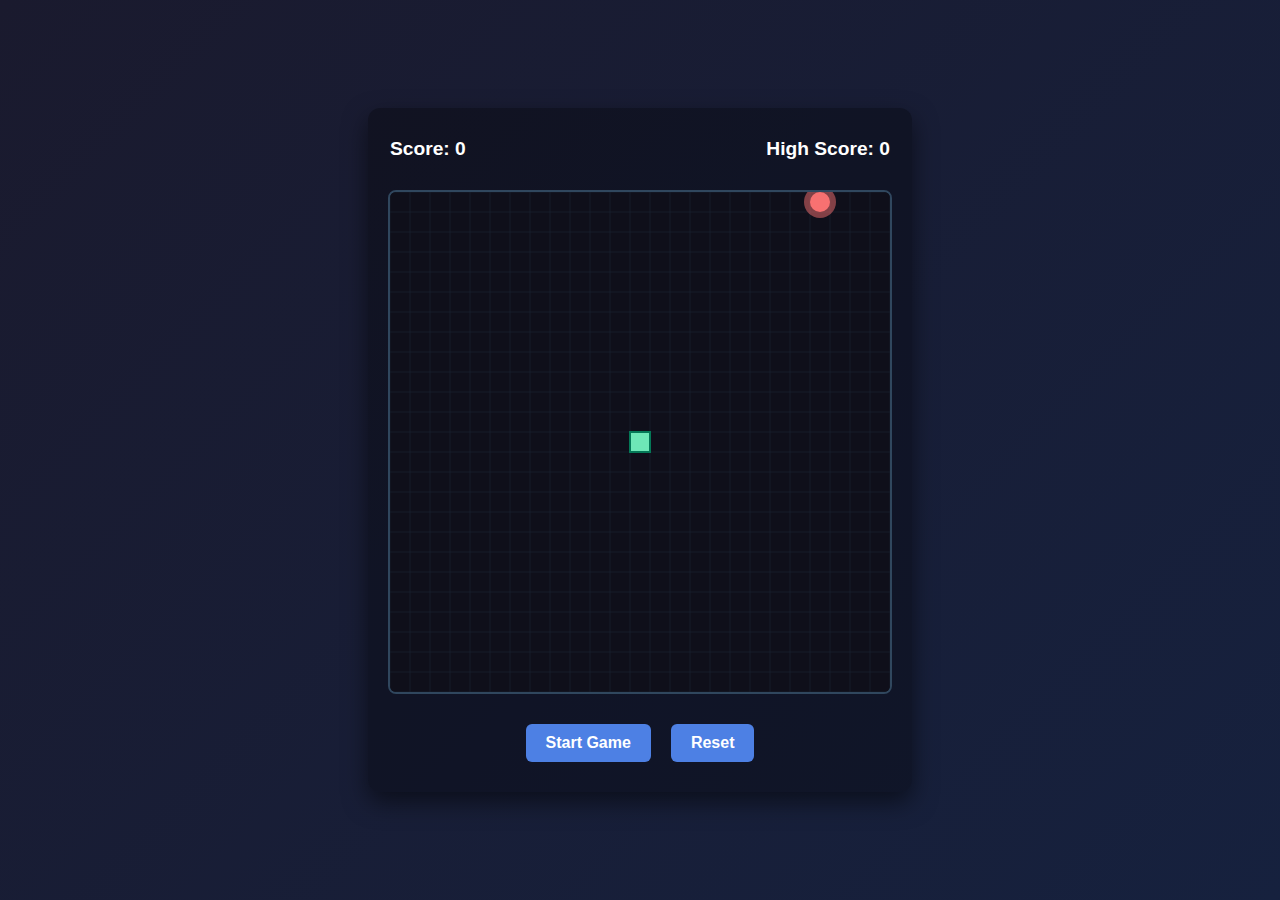
==== index.html @ 334d07b1 "Initial commit" ====
<!DOCTYPE html>
<html lang="en">
<head>
    <meta charset="UTF-8">
    <meta name="viewport" content="width=device-width, initial-scale=1.0">
    <title>Modern Snake Game</title>
    <link rel="stylesheet" href="style.css">
</head>
<body>
    <div class="game-container">
        <div class="score-container">
            <div class="score">Score: <span id="score">0</span></div>
            <div class="high-score">High Score: <span id="highScore">0</span></div>
        </div>
        <canvas id="gameCanvas"></canvas>
        <div class="controls-container">
            <button id="startBtn">Start Game</button>
            <button id="resetBtn">Reset</button>
        </div>
        <div class="mobile-controls">
            <button id="upBtn">↑</button>
            <div class="horizontal-controls">
                <button id="leftBtn">←</button>
                <button id="rightBtn">→</button>
            </div>
            <button id="downBtn">↓</button>
        </div>
    </div>
    <script src="game.js"></script>
</body>
</html>
---- style.css ----
* {
    margin: 0;
    padding: 0;
    box-sizing: border-box;
    font-family: 'Arial', sans-serif;
}

body {
    display: flex;
    justify-content: center;
    align-items: center;
    min-height: 100vh;
    background: linear-gradient(135deg, #1a1a2e, #16213e);
    color: #ffffff;
}

.game-container {
    display: flex;
    flex-direction: column;
    align-items: center;
    gap: 20px;
    padding: 20px;
    background-color: rgba(0, 0, 0, 0.3);
    border-radius: 12px;
    box-shadow: 0 10px 25px rgba(0, 0, 0, 0.5);
}

.score-container {
    display: flex;
    justify-content: space-between;
    width: 100%;
    max-width: 500px;
    font-size: 1.2rem;
    font-weight: bold;
    padding: 10px 0;
}

canvas {
    background-color: #0f0f1a;
    border-radius: 8px;
    border: 2px solid #30475e;
}

.controls-container {
    display: flex;
    gap: 20px;
    margin: 10px 0;
}

button {
    padding: 10px 20px;
    font-size: 1rem;
    border: none;
    border-radius: 6px;
    cursor: pointer;
    transition: all 0.2s ease;
    background-color: #4d80e4;
    color: white;
    font-weight: bold;
}

button:hover {
    background-color: #2563eb;
    transform: translateY(-2px);
}

button:active {
    transform: translateY(0);
}

.mobile-controls {
    display: none;
    flex-direction: column;
    align-items: center;
    gap: 10px;
    margin-top: 20px;
}

.horizontal-controls {
    display: flex;
    gap: 50px;
}

.mobile-controls button {
    width: 60px;
    height: 60px;
    font-size: 1.5rem;
    display: flex;
    justify-content: center;
    align-items: center;
    background-color: rgba(77, 128, 228, 0.7);
}

@media (max-width: 768px) {
    .mobile-controls {
        display: flex;
    }
    
    canvas {
        max-width: 95vw;
    }
}
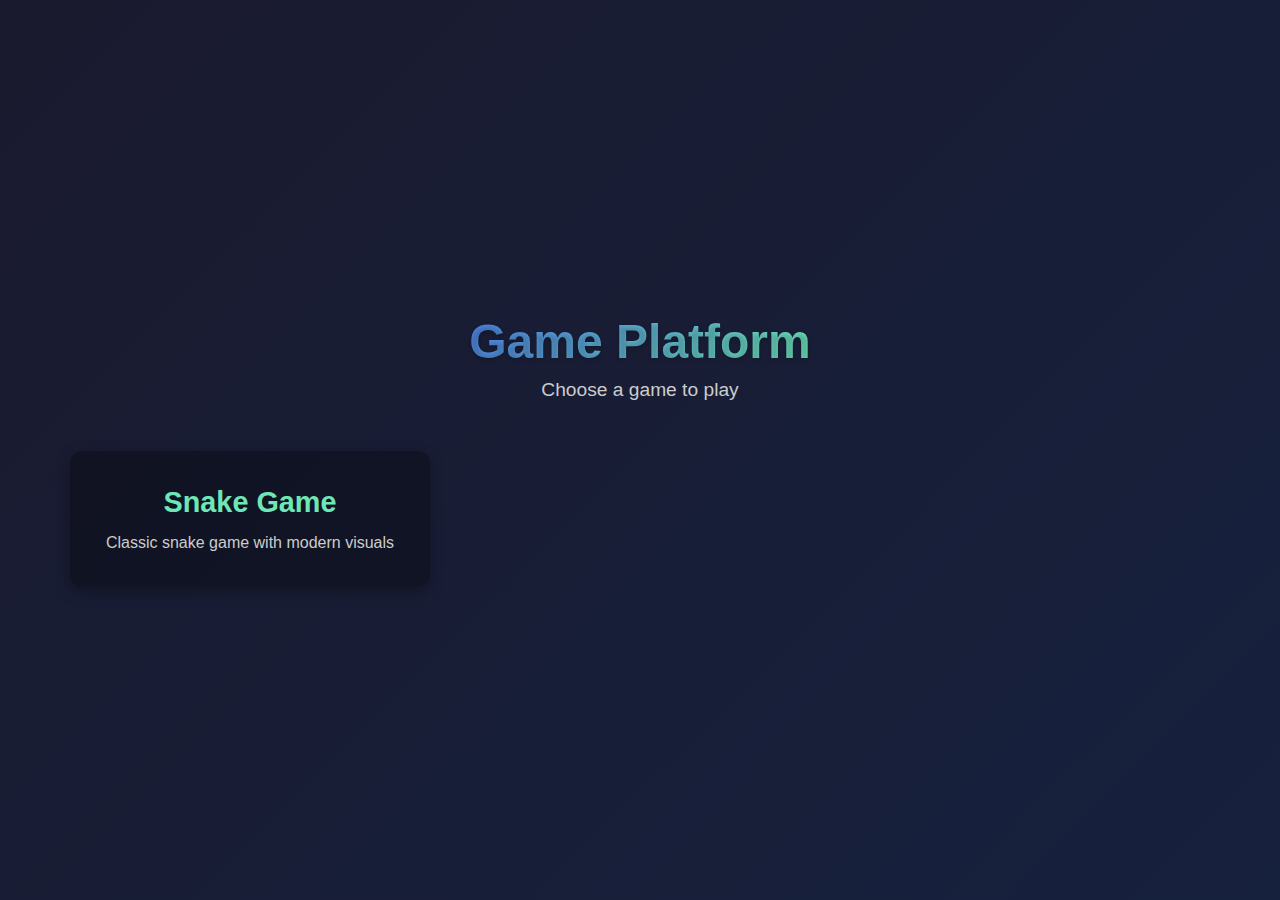
==== commit e8063f40: "Add home page with game cards and remove thumbnails" ====
--- a/index.html
+++ b/index.html
@@ -3,29 +3,26 @@
 <head>
     <meta charset="UTF-8">
     <meta name="viewport" content="width=device-width, initial-scale=1.0">
-    <title>Modern Snake Game</title>
+    <title>Game Platform</title>
     <link rel="stylesheet" href="style.css">
 </head>
 <body>
-    <div class="game-container">
-        <div class="score-container">
-            <div class="score">Score: <span id="score">0</span></div>
-            <div class="high-score">High Score: <span id="highScore">0</span></div>
-        </div>
-        <canvas id="gameCanvas"></canvas>
-        <div class="controls-container">
-            <button id="startBtn">Start Game</button>
-            <button id="resetBtn">Reset</button>
-        </div>
-        <div class="mobile-controls">
-            <button id="upBtn">↑</button>
-            <div class="horizontal-controls">
-                <button id="leftBtn">←</button>
-                <button id="rightBtn">→</button>
+    <div class="home-container">
+        <header>
+            <h1>Game Platform</h1>
+            <p>Choose a game to play</p>
+        </header>
+        
+        <div class="games-grid">
+            <div class="game-card" onclick="location.href='snake.html'">
+                <div class="game-info">
+                    <h3>Snake Game</h3>
+                    <p>Classic snake game with modern visuals</p>
+                </div>
             </div>
-            <button id="downBtn">↓</button>
+            
+            <!-- More games can be added here -->
         </div>
     </div>
-    <script src="game.js"></script>
 </body>
 </html> --- a/style.css
+++ b/style.css
@@ -14,6 +14,7 @@
     color: #ffffff;
 }
 
+/* Game Container - Snake Game */
 .game-container {
     display: flex;
     flex-direction: column;
@@ -25,6 +26,82 @@
     box-shadow: 0 10px 25px rgba(0, 0, 0, 0.5);
 }
 
+/* Home Page Styles */
+.home-container {
+    display: flex;
+    flex-direction: column;
+    align-items: center;
+    gap: 30px;
+    padding: 30px;
+    width: 100%;
+    max-width: 1200px;
+}
+
+header {
+    text-align: center;
+    margin-bottom: 20px;
+}
+
+header h1 {
+    font-size: 3rem;
+    margin-bottom: 10px;
+    background: linear-gradient(135deg, #4d80e4, #6ee7b7);
+    -webkit-background-clip: text;
+    -webkit-text-fill-color: transparent;
+    background-clip: text;
+    text-shadow: 0 2px 4px rgba(0, 0, 0, 0.2);
+}
+
+header p {
+    font-size: 1.2rem;
+    color: #ccc;
+}
+
+.games-grid {
+    display: grid;
+    grid-template-columns: repeat(auto-fill, minmax(300px, 1fr));
+    gap: 30px;
+    width: 100%;
+}
+
+.game-card {
+    background-color: rgba(0, 0, 0, 0.3);
+    border-radius: 12px;
+    overflow: hidden;
+    transition: transform 0.3s ease, box-shadow 0.3s ease;
+    cursor: pointer;
+    box-shadow: 0 5px 15px rgba(0, 0, 0, 0.3);
+    padding: 5px;
+}
+
+.game-card:hover {
+    transform: translateY(-10px);
+    box-shadow: 0 15px 30px rgba(0, 0, 0, 0.5);
+    background-color: rgba(30, 41, 59, 0.7);
+}
+
+/* Remove thumbnail-related styles since we're not using them anymore */
+.game-thumbnail {
+    display: none;
+}
+
+.game-info {
+    padding: 30px;
+    text-align: center;
+}
+
+.game-info h3 {
+    font-size: 1.8rem;
+    margin-bottom: 15px;
+    color: #6ee7b7;
+}
+
+.game-info p {
+    color: #ccc;
+    font-size: 1rem;
+}
+
+/* Original game styles */
 .score-container {
     display: flex;
     justify-content: space-between;
@@ -99,4 +176,16 @@
     canvas {
         max-width: 95vw;
     }
+    
+    .games-grid {
+        grid-template-columns: 1fr;
+    }
+    
+    .home-container {
+        padding: 20px;
+    }
+    
+    header h1 {
+        font-size: 2.2rem;
+    }
 } 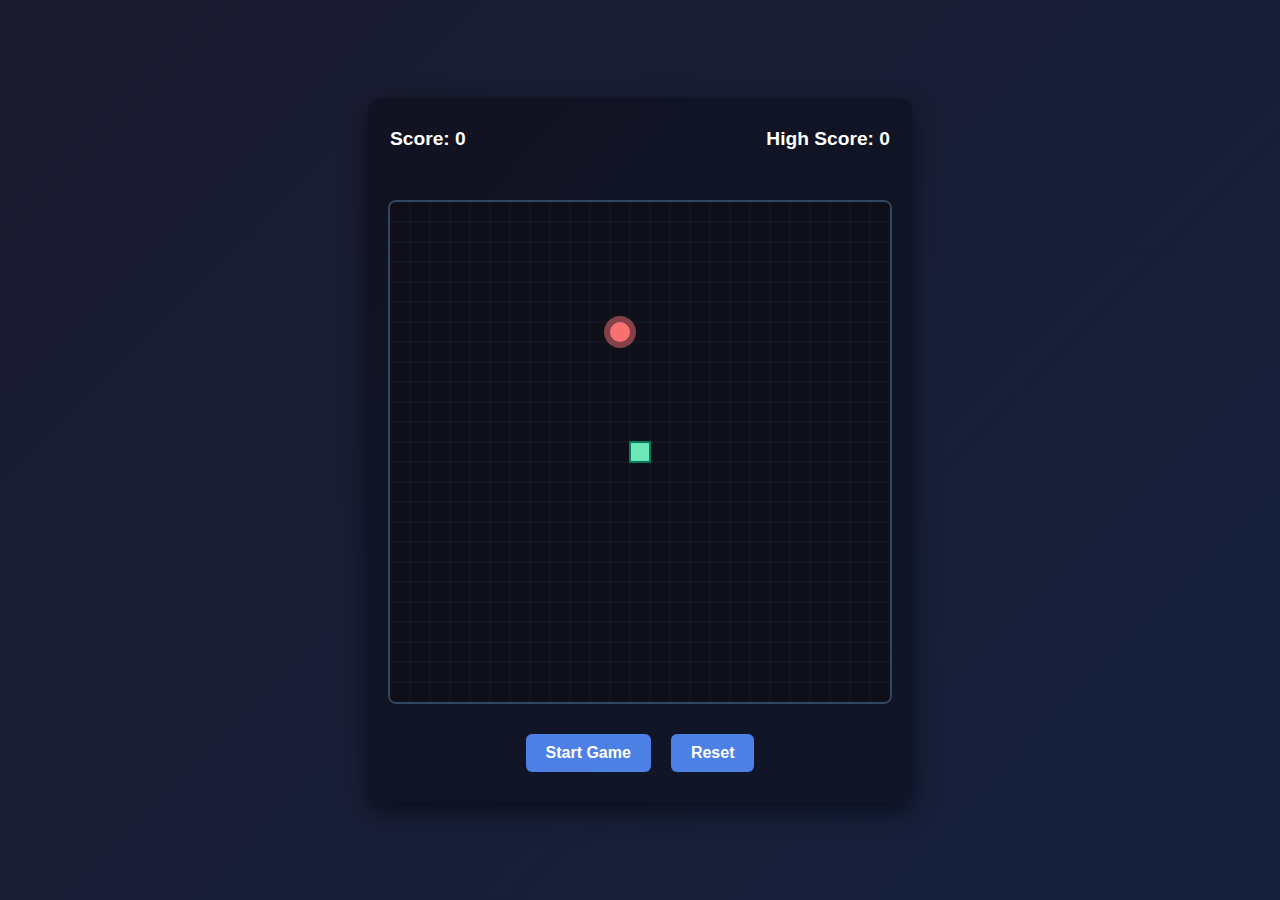
==== commit 3b0fd015: "Add timer feature to snake game" ====
--- a/index.html
+++ b/index.html
@@ -3,26 +3,31 @@
 <head>
     <meta charset="UTF-8">
     <meta name="viewport" content="width=device-width, initial-scale=1.0">
-    <title>Game Platform</title>
+    <title>Modern Snake Game</title>
     <link rel="stylesheet" href="style.css">
 </head>
 <body>
-    <div class="home-container">
-        <header>
-            <h1>Game Platform</h1>
-            <p>Choose a game to play</p>
-        </header>
-        
-        <div class="games-grid">
-            <div class="game-card" onclick="location.href='snake.html'">
-                <div class="game-info">
-                    <h3>Snake Game</h3>
-                    <p>Classic snake game with modern visuals</p>
-                </div>
+    <div class="game-container">
+        <div class="score-container">
+            <div class="score">Score: <span id="score">0</span></div>
+            <div class="high-score">High Score: <span id="highScore">0</span></div>
+        </div>
+        <div class="game-timer" style="color: white;">
+        </div>
+        <canvas id="gameCanvas"></canvas>
+        <div class="controls-container">
+            <button id="startBtn">Start Game</button>
+            <button id="resetBtn">Reset</button>
+        </div>
+        <div class="mobile-controls">
+            <button id="upBtn">↑</button>
+            <div class="horizontal-controls">
+                <button id="leftBtn">←</button>
+                <button id="rightBtn">→</button>
             </div>
-            
-            <!-- More games can be added here -->
+            <button id="downBtn">↓</button>
         </div>
     </div>
+    <script src="game.js"></script>
 </body>
 </html> 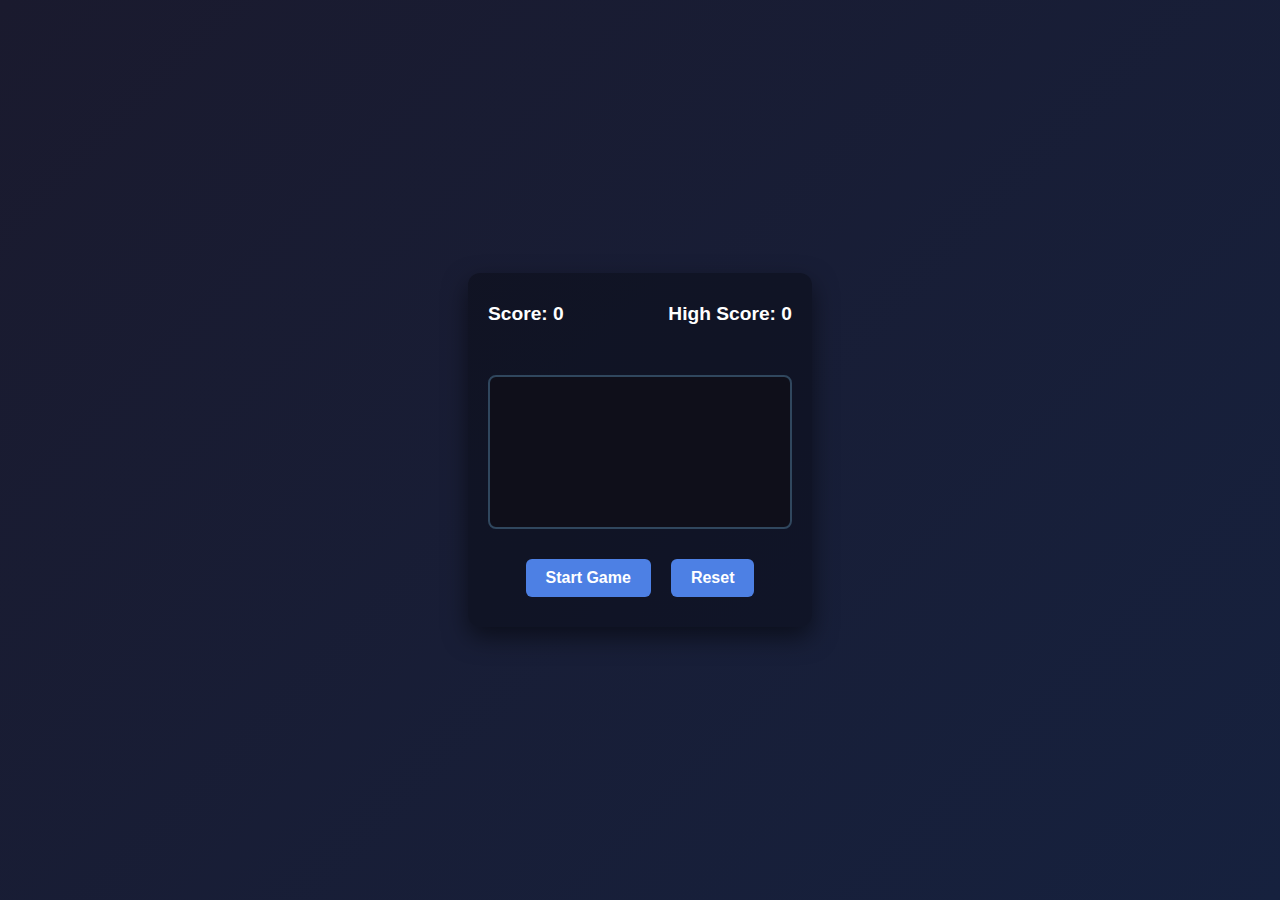
==== commit 2b63e0c9: "Merge pull request #2 from FortressCode/timer-feature" ====
--- a/index.html
+++ b/index.html
@@ -3,7 +3,7 @@
 <head>
     <meta charset="UTF-8">
     <meta name="viewport" content="width=device-width, initial-scale=1.0">
-    <title>Modern Snake Game</title>
+    <title>Game Platform</title>
     <link rel="stylesheet" href="style.css">
 </head>
 <body>
@@ -24,10 +24,22 @@
             <div class="horizontal-controls">
                 <button id="leftBtn">←</button>
                 <button id="rightBtn">→</button>
+    <div class="home-container">
+        <header>
+            <h1>Game Platform</h1>
+            <p>Choose a game to play</p>
+        </header>
+        
+        <div class="games-grid">
+            <div class="game-card" onclick="location.href='snake.html'">
+                <div class="game-info">
+                    <h3>Snake Game</h3>
+                    <p>Classic snake game with modern visuals</p>
+                </div>
             </div>
-            <button id="downBtn">↓</button>
+            
+            <!-- More games can be added here -->
         </div>
     </div>
-    <script src="game.js"></script>
 </body>
 </html> 